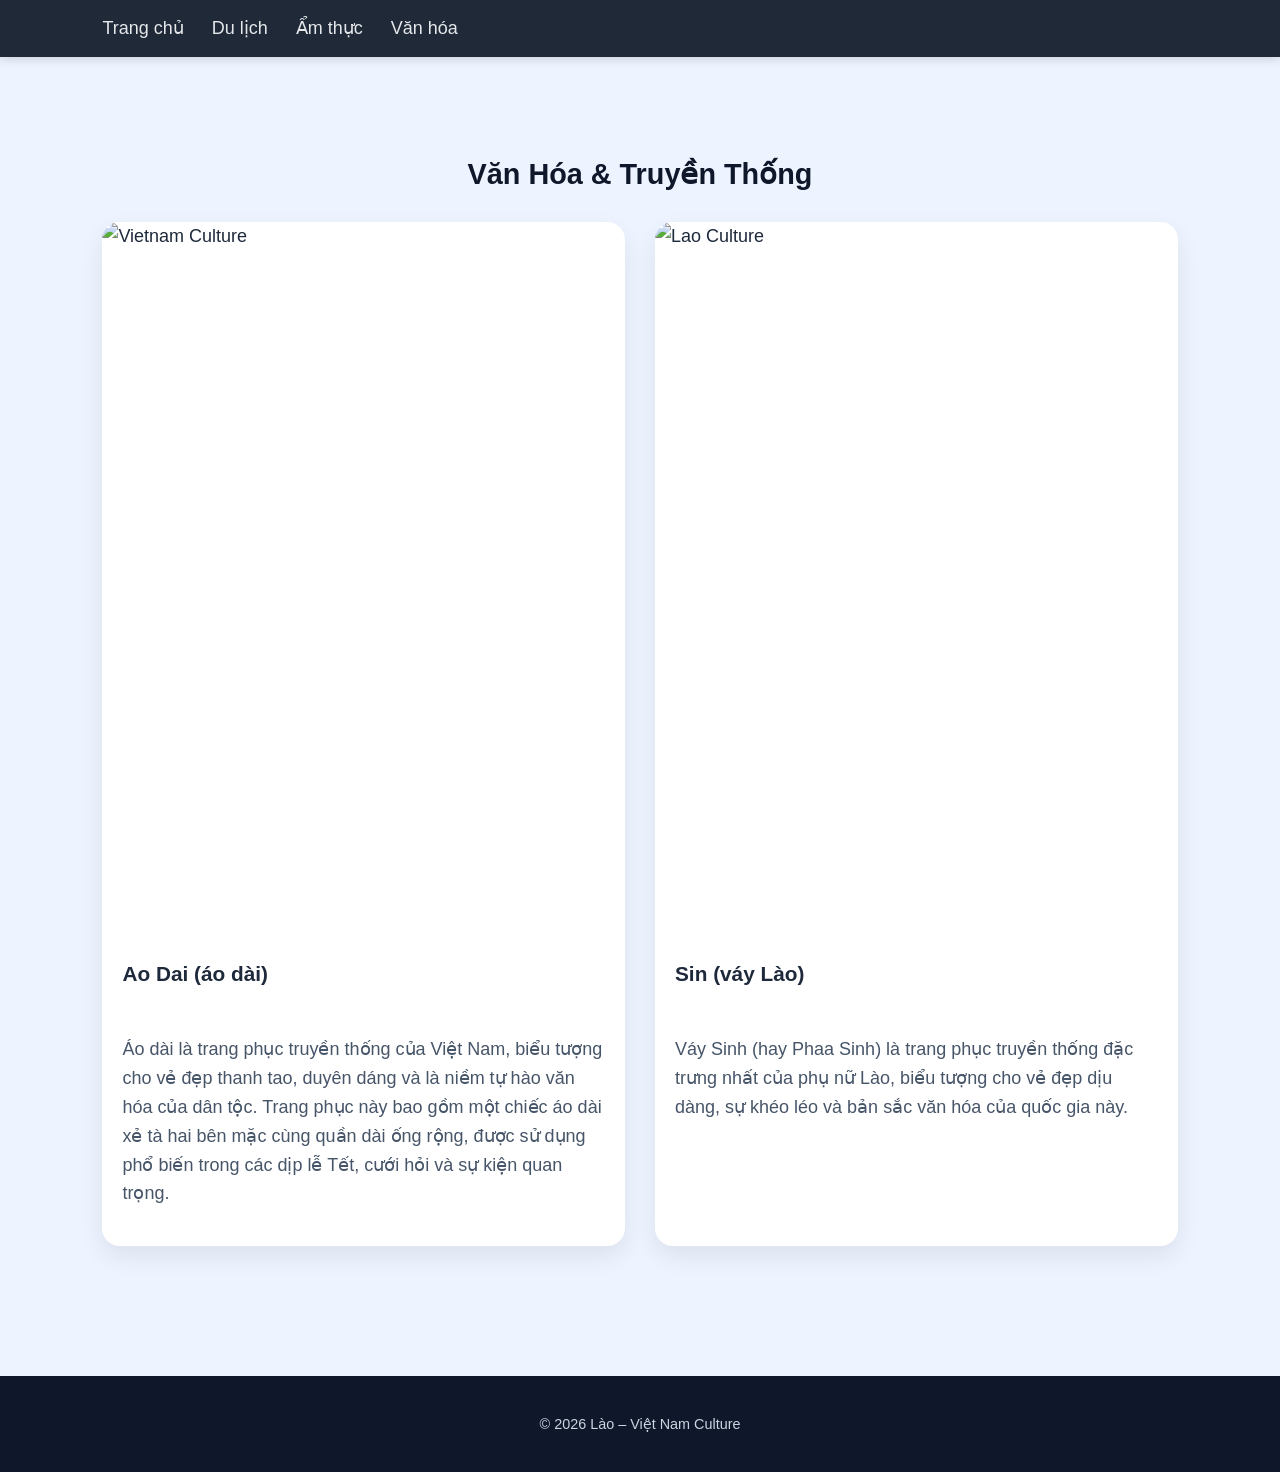
==== culture.html @ d9dc0c4e "Add files via upload" ====
<!DOCTYPE html>
<html lang="vi">
<head>
  <meta charset="UTF-8">
  <title>Văn hóa | Lào – Việt Nam</title>
  <link rel="stylesheet" href="style.css">
</head>
<body>

<nav>
  <a href="index.html">Trang chủ</a>
  <a href="tourism.html">Du lịch</a>
  <a href="food.html">Ẩm thực</a>
  <a href="culture.html">Văn hóa</a>
</nav>

<section id="culture">
  <h2>Văn Hóa & Truyền Thống</h2>
  <div class="grid">
    <div class="card">
      <img src="https://media-cdn-v2.laodong.vn/Storage/NewsPortal/2022/8/18/1082280/Ao-Dai2.jpg" alt="Vietnam Culture">
      <h3>Ao Dai (áo dài)</h3>
      <p>Áo dài là trang phục truyền thống của Việt Nam, biểu tượng cho vẻ đẹp thanh tao, duyên dáng và là niềm tự hào văn hóa của dân tộc. Trang phục này bao gồm một chiếc áo dài xẻ tà hai bên mặc cùng quần dài ống rộng, được sử dụng phổ biến trong các dịp lễ Tết, cưới hỏi và sự kiện quan trọng.</p>
    </div>
    <div class="card">
      <img src="https://m.yodycdn.com/blog/trang-phuc-truyen-thong-thai-lan-17.jpg" alt="Lao Culture">
      <h3>Sin (váy Lào)</h3>
      <p>Váy Sinh (hay Phaa Sinh) là trang phục truyền thống đặc trưng nhất của phụ nữ Lào, biểu tượng cho vẻ đẹp dịu dàng, sự khéo léo và bản sắc văn hóa của quốc gia này.</p>
    </div>
  </div>
</section>

<footer>
  <p>© 2026 Lào – Việt Nam Culture</p>
</footer>

</body>
</html>
---- style.css ----
/* ===== Reset ===== */
*{
  box-sizing: border-box;
}

body{
  font-size:18px;   /* เดิมประมาณ 16 */
}

h1{
  font-size:3.4rem;
}

h2{
  font-size:2.1rem;
}

h3{
  font-size:1.3rem;
}

body{
  margin:0;
  font-family: "Segoe UI", Arial, sans-serif;
  background:#eef4ff;
  color:#1e293b;
  line-height:1.6;
}

/* ===== Banner ===== */
.main-banner{
  height:70vh;
  background:
    linear-gradient(rgba(10,25,47,.35), rgba(10,25,47,.35)),
    url("https://images.unsplash.com/photo-1501785888041-af3ef285b470?q=80&w=1920&auto=format&fit=crop")
    center/cover no-repeat;
  display:flex;
  align-items:center;
  justify-content:center;
}

.banner-text h1{
  font-size:3.2rem;
  color:#fff;
  letter-spacing:.5px;
}

.banner-text p{
  color:#e0e6ed;
  font-size:1.2rem;
}
/* ===== Logo ===== */

.flags {
  display: flex;
  justify-content: center;
  gap: 14px;
  margin: 15px 0;
}

.flags img {
  width: 60px;
  height: 40px;
  object-fit: cover;
  border-radius: 4px;
  box-shadow: 0 2px 6px rgba(0,0,0,0.3);
}

/* ===== Navbar ===== */
nav{
  position:sticky;
  top:0;
  z-index:1000;
  backdrop-filter: blur(10px);
  background: rgba(15,23,42,.85);
  box-shadow:0 2px 10px rgba(0,0,0,.15);
}

.container{
  max-width:1200px;
  margin:auto;
}

.nav-con{
  display:flex;
  justify-content:space-between;
  align-items:center;
  padding:14px 20px;
}

.Home a{
  font-size:1.4rem;
  font-weight:600;
  color:#fff;
  text-decoration:none;
}

.menu{
  display:flex;
  gap:28px;
  list-style:none;
}

.menu a{
  color:#e5e7eb;
  text-decoration:none;
  font-weight:500;
  transition:.25s;
}

.menu a:hover{
  color:#60a5fa;
}

/* ===== Sections ===== */

/* ===== Map ===== */
.map-wrap{
  border-radius:16px;
  overflow:hidden;
  box-shadow:0 8px 25px rgba(0,0,0,.08);
}

/* smooth scroll */
html{
  scroll-behavior:smooth;
}

/* ===== section reveal spacing ===== */
section{
  padding:70px 8%;
}

h2{
  text-align:center;
  margin-bottom:25px;
  font-size:1.8rem;
  color:#0f172a;
}


/* ===== hover underline menu ===== */
.menu a{
  position:relative;
}

.menu a::after{
  content:"";
  position:absolute;
  left:0;
  bottom:-6px;
  width:0;
  height:2px;
  background:#60a5fa;
  transition:.3s;
}

.menu a:hover::after{
  width:100%;
}

/* ===== button style (ใช้ในอนาคต) ===== */
.btn{
  display:inline-block;
  background:#2563eb;
  color:#fff;
  padding:10px 22px;
  border-radius:999px;
  text-decoration:none;
  transition:.25s;
}

.btn:hover{
  background:#1d4ed8;
  transform:translateY(-2px);
}


/* ===== subtle fade animation (fallback) ===== */
.fade-in{
  animation:fadeIn 1s ease forwards;
}

@keyframes fadeIn{
  from{opacity:0; transform:translateY(20px);}
  to{opacity:1; transform:none;}
}

.highlights{
  display:grid;
  grid-template-columns:repeat(auto-fit,minmax(250px,1fr));
  gap:20px;
  padding:40px 8%;
}

.highlight-card{
  background:#fff;
  padding:25px;
  border-radius:16px;
  text-align:center;
  box-shadow:0 6px 20px rgba(0,0,0,.08);
  transition:.25s;
}

.highlight-card:hover{
  transform:translateY(-6px);
}

.timeline{
  max-width:800px;
  margin:auto;
}

.timeline-item{
  background:#fff;
  padding:18px 22px;
  border-radius:12px;
  margin:20px 0;
  box-shadow:0 5px 15px rgba(0,0,0,.08);
}

.timeline-item span{
  font-weight:bold;
  color:#2563eb;
}

/* layout */
#top-sites{
  max-width:1100px;
  margin:auto;
  padding:40px 20px;
}

#top-sites h2{
  text-align:center;
  margin-bottom:30px;
  font-size:28px;
}


.card:hover{
  transform:translateY(-6px);
  box-shadow:0 14px 30px rgba(0,0,0,0.12);
}

/* ===== NAVBAR ===== */
nav{
  background:#1f2937;
  padding:14px 8%;
  display:flex;
  gap:28px;
}

nav a{
  color:#e5e7eb;
  text-decoration:none;
  font-weight:500;
}

nav a:hover{
  color:#60a5fa;
}

/* ===== SECTION ===== */
#top-sites{
  padding:80px 8%;
  text-align:center;
}

#top-sites h2{
  font-size:36px;
  font-weight:700;
  margin-bottom:40px;
  color:#0f172a;
}

/* ===== GRID ===== */
.grid{
  display:grid;
  grid-template-columns:repeat(auto-fit,minmax(280px,1fr));
  gap:30px;
  max-width:1100px;
  margin:auto;
}

/* ===== CARD ===== */
.card{
  background:#fff;
  border-radius:18px;
  overflow:hidden;
  box-shadow:0 10px 25px rgba(0,0,0,.08);
  transition:.25s;
  display:flex;
  flex-direction:column;
}

.card:hover{
  transform:translateY(-6px);
  box-shadow:0 14px 30px rgba(0,0,0,.12);
}

/* ⭐ IMAGE PORTRAIT */
.card img{
  width:100%;
  aspect-ratio:3/4;
  object-fit:cover;
  object-position:center;
  display:block;
  transition:.3s;
}

.card:hover img{
  transform:scale(1.05);
}

/* TEXT */
.card h3{
  padding:18px 20px 6px;
}

.card p{
  padding:0 20px 20px;
  color:#475569;
}

/* ===== BUTTON ===== */
.btn{
  display:inline-block;
  margin:10px 20px 20px;
  padding:10px 20px;
  background:#2563eb;
  color:#fff;
  border-radius:999px;
  text-decoration:none;
  font-size:.9rem;
  transition:.25s;
}

.btn:hover{
  background:#1d4ed8;
  transform:translateY(-2px);
}

/* ===== FOOTER ===== */
footer{
  background:#0f172a;
  color:#cbd5e1;
  text-align:center;
  padding:22px;
  margin-top:60px;
  font-size:.9rem;
}
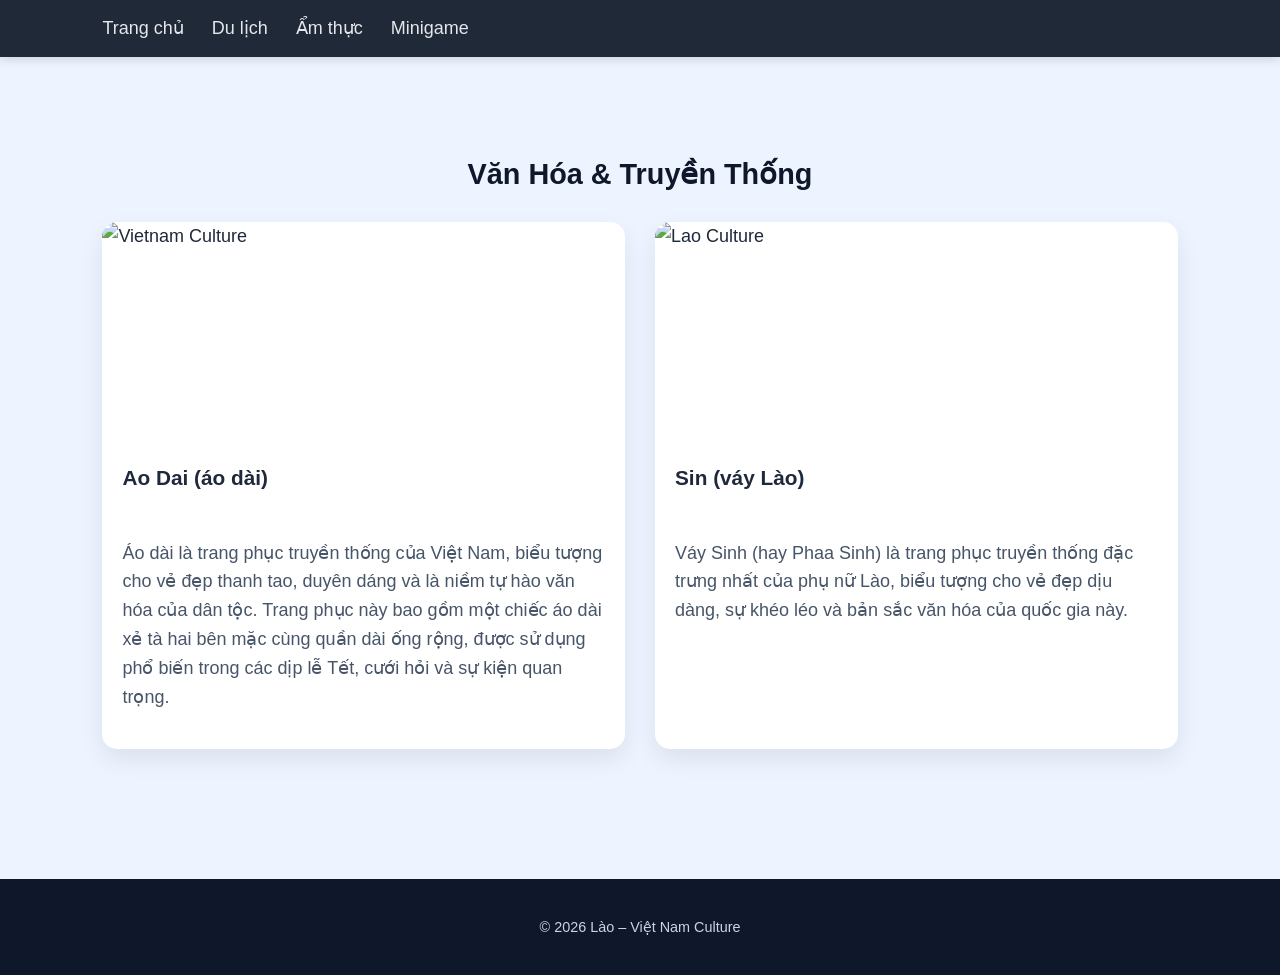
==== commit 3aecb17e: "Update culture.html" ====
--- a/culture.html
+++ b/culture.html
@@ -11,7 +11,7 @@
   <a href="index.html">Trang chủ</a>
   <a href="tourism.html">Du lịch</a>
   <a href="food.html">Ẩm thực</a>
-  <a href="culture.html">Văn hóa</a>
+  <a href="minigame.html">Minigame</a>
 </nav>
 
 <section id="culture">
--- a/style.css
+++ b/style.css
@@ -312,6 +312,25 @@
 .card:hover img{
   transform:scale(1.05);
 }
+
+
+/* ⭐ IMAGE PORTRAIT เพิ่มเติม*/
+.modal{
+display:none;
+position:fixed;
+top:0;
+left:0;
+width:100%;
+height:100%;
+background:rgba(0,0,0,0.8);
+text-align:center;
+}
+
+.modal img{
+max-width:80%;
+margin-top:5%;
+}
+
 
 /* TEXT */
 .card h3{
@@ -349,4 +368,82 @@
   padding:22px;
   margin-top:60px;
   font-size:.9rem;
-}+}
+
+
+/* ==== star =====*/
+button{
+padding:10px 15px;
+background:#0077ff;
+color:white;
+border:none;
+border-radius:5px;
+cursor:pointer;
+}
+
+button:hover{
+background:#0055cc;
+}
+
+.rating span{
+font-size:20px;
+cursor:pointer;
+}
+
+
+/* Dark mode */
+.dark{
+background:#111;
+color:white;
+}
+
+.slider-container{
+    position: relative;
+    width: 80%;
+    margin: auto;
+    overflow: hidden;
+}
+
+.slider{
+    display: flex;
+    gap: 20px;
+    overflow-x: auto;
+    scroll-behavior: smooth;
+}
+
+.slider::-webkit-scrollbar{
+    display: none;
+}
+
+.card{
+    min-width: 300px;
+    background: white;
+    border-radius: 15px;
+    overflow: hidden;
+}
+
+.card img{
+    width: 100%;
+    height: 200px;
+    object-fit: cover;
+}
+
+.slide-btn{
+    position: absolute;
+    top: 50%;
+    transform: translateY(-50%);
+    background: #333;
+    color: white;
+    border: none;
+    padding: 10px 15px;
+    font-size: 20px;
+    cursor: pointer;
+}
+
+.left{
+    left: 0;
+}
+
+.right{
+    right: 0;
+}
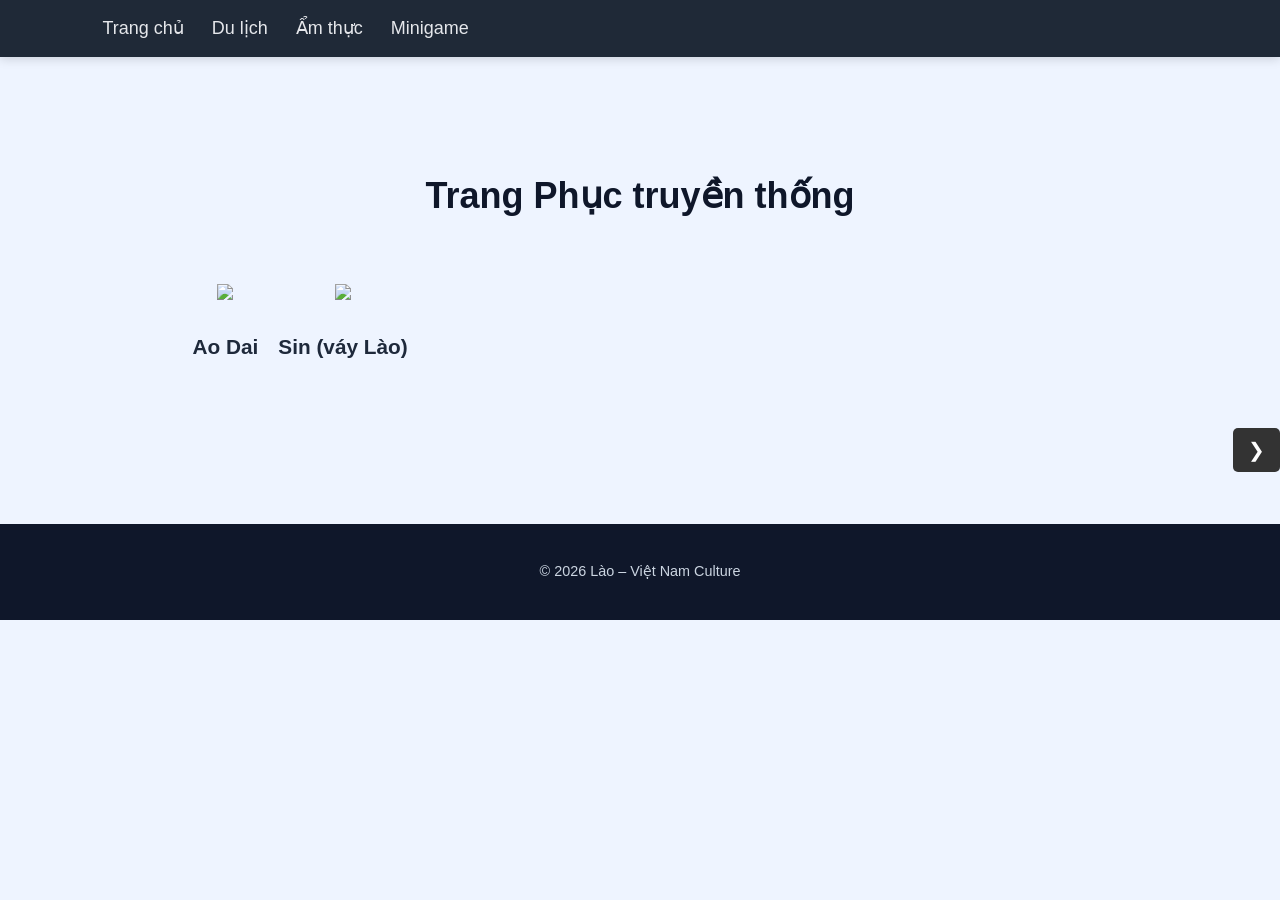
==== commit deeb6931: "Update culture.html" ====
--- a/culture.html
+++ b/culture.html
@@ -14,22 +14,149 @@
   <a href="minigame.html">Minigame</a>
 </nav>
 
-<section id="culture">
-  <h2>Văn Hóa & Truyền Thống</h2>
-  <div class="grid">
-    <div class="card">
-      <img src="https://media-cdn-v2.laodong.vn/Storage/NewsPortal/2022/8/18/1082280/Ao-Dai2.jpg" alt="Vietnam Culture">
-      <h3>Ao Dai (áo dài)</h3>
-      <p>Áo dài là trang phục truyền thống của Việt Nam, biểu tượng cho vẻ đẹp thanh tao, duyên dáng và là niềm tự hào văn hóa của dân tộc. Trang phục này bao gồm một chiếc áo dài xẻ tà hai bên mặc cùng quần dài ống rộng, được sử dụng phổ biến trong các dịp lễ Tết, cưới hỏi và sự kiện quan trọng.</p>
-    </div>
-    <div class="card">
-      <img src="https://m.yodycdn.com/blog/trang-phuc-truyen-thong-thai-lan-17.jpg" alt="Lao Culture">
-      <h3>Sin (váy Lào)</h3>
-      <p>Váy Sinh (hay Phaa Sinh) là trang phục truyền thống đặc trưng nhất của phụ nữ Lào, biểu tượng cho vẻ đẹp dịu dàng, sự khéo léo và bản sắc văn hóa của quốc gia này.</p>
-    </div>
-  </div>
+<section id="top-sites">
+  <h2>Trang Phục truyền thống</h2>
+
+    <div class="slider" id="slider">
+        <div class="place-card" onclick="openModal('Da Nang','https://media-cdn-v2.laodong.vn/Storage/NewsPortal/2022/8/18/1082280/Ao-Dai2.jpg','Áo dài là trang phục truyền thống của Việt Nam, biểu tượng cho vẻ đẹp thanh tao, duyên dáng và là niềm tự hào văn hóa của dân tộc. Trang phục này bao gồm một chiếc áo dài xẻ tà hai bên mặc cùng quần dài ống rộng, được sử dụng phổ biến trong các dịp lễ Tết, cưới hỏi và sự kiện quan trọng.')">
+            <img src="https://media-cdn-v2.laodong.vn/Storage/NewsPortal/2022/8/18/1082280/Ao-Dai2.jpg">
+            <h3>Ao Dai</h3>
+        </div>
+
+        <div class="place-card" onclick="openModal('Ha Long Bay','https://kienthucnganhdulich.edu.vn/wp-content/uploads/2024/07/kieu-trang-phuc-truyen-thong-Lao.jpg','Váy Sinh (hay Phaa Sinh) là trang phục truyền thống đặc trưng nhất của phụ nữ Lào, biểu tượng cho vẻ đẹp dịu dàng, sự khéo léo và bản sắc văn hóa của quốc gia này.')">
+            <img src="https://kienthucnganhdulich.edu.vn/wp-content/uploads/2024/07/kieu-trang-phuc-truyen-thong-Lao.jpg">
+            <h3>Sin (váy Lào)</h3>
+        </div>
+
+    <button class="slide-btn right" onclick="slideRight()">❯</button>
+
+</div>
 </section>
 
+<div id="placeModal" class="modal">
+
+<div class="modal-content">
+
+<span class="close" onclick="closeModal()">✖</span>
+
+<img id="modalImg">
+
+<h2 id="modalTitle"></h2>
+
+<p id="modalText"></p>
+
+</div>
+
+</div>
+
+
+
+<script>
+function slideLeft(){
+    document.getElementById("slider").scrollBy({
+        left: -320,
+        behavior: "smooth"
+    });
+}
+
+function slideRight(){
+    document.getElementById("slider").scrollBy({
+        left: 320,
+        behavior: "smooth"
+    });
+}
+</script>
+
+<script>
+
+function openModal(title,img,text){
+
+document.getElementById("placeModal").style.display="flex";
+
+document.getElementById("modalTitle").innerText=title;
+
+document.getElementById("modalImg").src=img;
+
+document.getElementById("modalText").innerText=text;
+
+}
+
+function closeModal(){
+
+document.getElementById("placeModal").style.display="none";
+
+}
+
+</script>
+
+<script>
+
+let places=[
+"Luang Prabang",
+"Ha Long Bay",
+"Hoi An",
+"HaNoi",
+"Vientiane",
+"Da Nang",
+"SaiGon"
+];
+
+function showSuggestions(){
+
+let input=document.getElementById("searchInput").value.toLowerCase();
+let suggestionBox=document.getElementById("suggestions");
+
+suggestionBox.innerHTML="";
+
+if(input===""){
+suggestionBox.style.display="none";
+return;
+}
+
+places.forEach(function(place){
+
+if(place.toLowerCase().startsWith(input)){
+
+let div=document.createElement("div");
+div.classList.add("suggestion-item");
+
+div.innerText=place;
+
+div.onclick=function(){
+document.getElementById("searchInput").value=place;
+suggestionBox.style.display="none";
+};
+
+suggestionBox.appendChild(div);
+
+}
+
+});
+
+suggestionBox.style.display="block";
+
+}
+
+function searchPlace(){
+
+let input=document.getElementById("searchInput").value.toLowerCase();
+
+let places=document.getElementsByClassName("place-card");
+
+for(let i=0;i<places.length;i++){
+
+let text=places[i].innerText.toLowerCase();
+
+if(text.includes(input)){
+places[i].scrollIntoView({behavior:"smooth"});
+break;
+}
+
+}
+
+}
+
+</script>
 <footer>
   <p>© 2026 Lào – Việt Nam Culture</p>
 </footer>
--- a/style.css
+++ b/style.css
@@ -447,3 +447,96 @@
 .right{
     right: 0;
 }
+
+/* Minigame */
+
+.game-container{
+text-align:center;
+margin-top:50px;
+}
+
+.game-text{
+color:#555;
+margin-bottom:20px;
+}
+
+.image-box{
+display:flex;
+justify-content:center;
+margin-bottom:25px;
+}
+
+.image-box img{
+width:350px;
+height:250px;
+object-fit:cover;
+border-radius:15px;
+box-shadow:0 6px 15px rgba(0,0,0,0.2);
+transition:0.3s;
+}
+
+.image-box img:hover{
+transform:scale(1.05);
+}
+
+.answer-box{
+display:flex;
+justify-content:center;
+gap:10px;
+}
+
+.answer-box input{
+padding:10px;
+width:200px;
+border-radius:8px;
+border:1px solid #ccc;
+}
+
+.answer-box button{
+background:#2d7df6;
+color:white;
+border:none;
+padding:10px 20px;
+border-radius:8px;
+cursor:pointer;
+}
+
+.answer-box button:hover{
+background:#1b5fd1;
+}
+
+#result{
+margin-top:20px;
+font-weight:bold;
+font-size:18px;
+}
+
+/* Minigame Back x Bob*/
+
+.goal{
+width:300px;
+margin:20px auto;
+display:grid;
+grid-template-columns:repeat(3,100px);
+gap:5px;
+}
+
+.cell{
+height:100px;
+background:white;
+border:2px solid black;
+cursor:pointer;
+}
+
+.target{
+background:red;
+}
+
+.quiz{
+display:none;
+}
+
+img{
+width:300px;
+margin-top:20px;
+}
